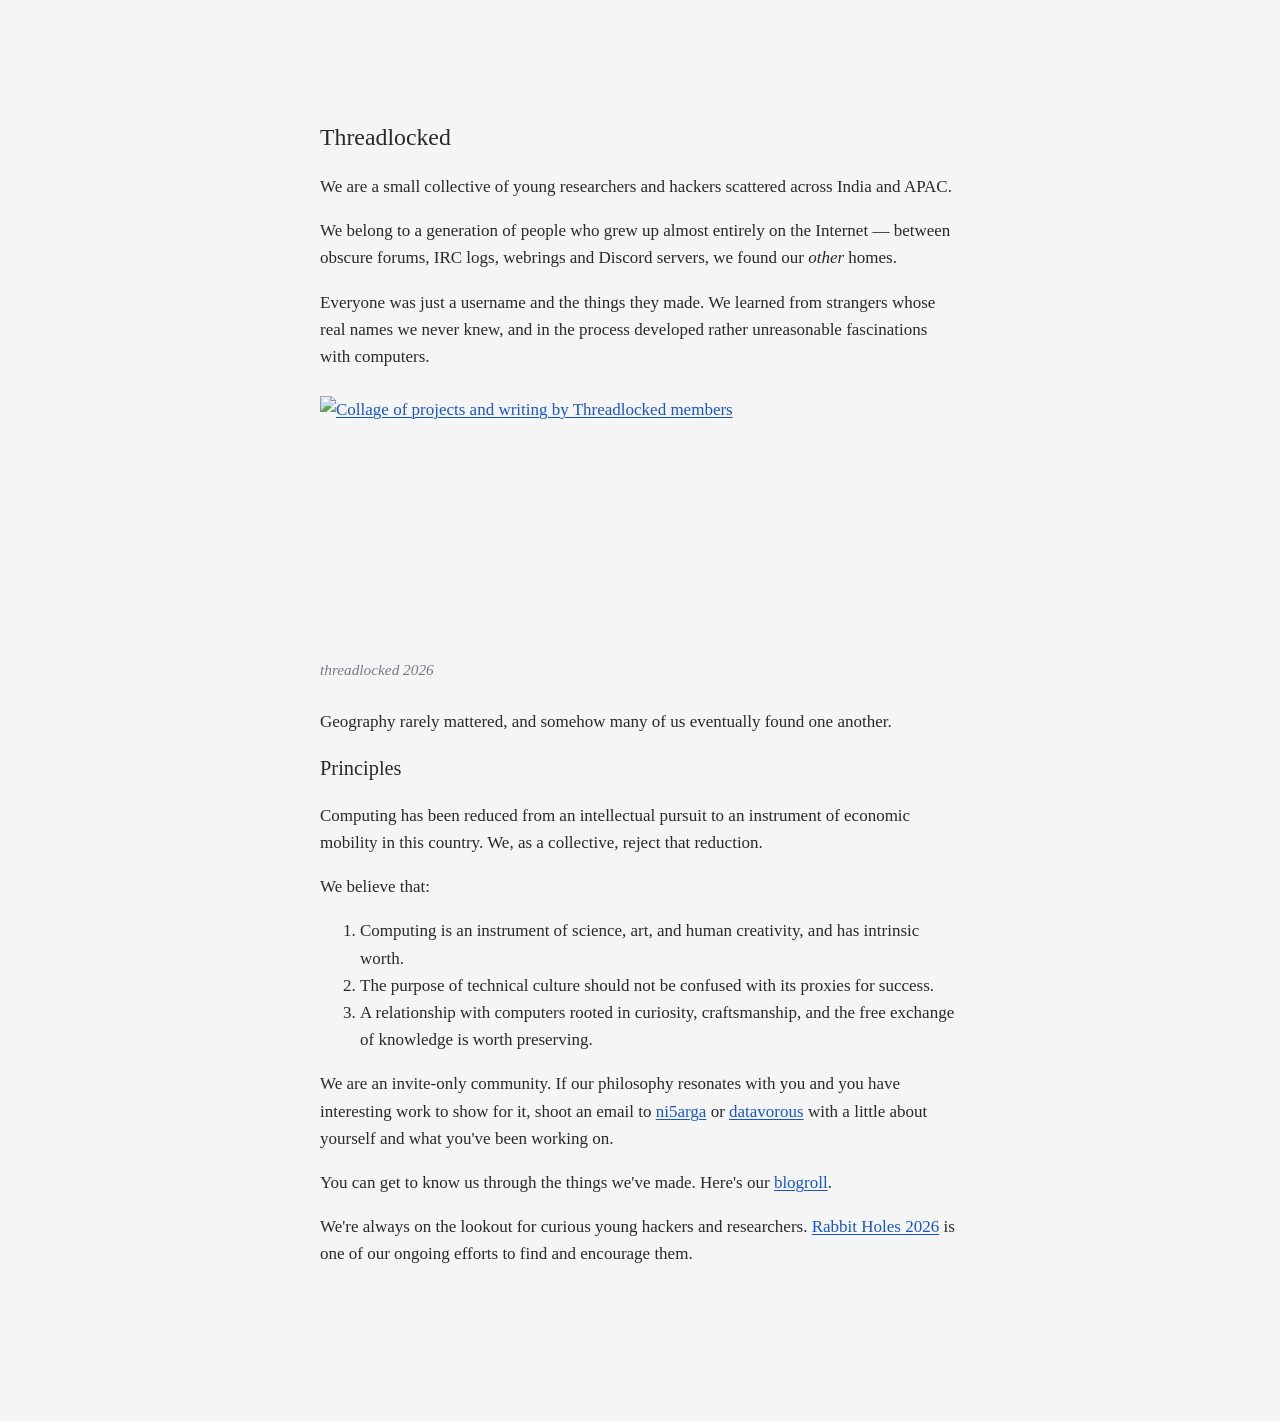
==== index.html @ 8ff92d9f "feat: add community blogroll" ====
<!doctype html>
<html lang="en">
<head>
  <meta charset="utf-8">
  <meta name="viewport" content="width=device-width, initial-scale=1">
  <title>Threadlocked</title>
  <link rel="icon" href="favicons/tl.png" type="image/png">
  <link rel="stylesheet" href="style.css?v=2026-10-23-links">
</head>
<body>
  <main>
    <h1>Threadlocked</h1>
    <p>We are a small collective of young researchers and hackers scattered across India and APAC.</p>
    <p>We belong to a generation of people who grew up almost entirely on the Internet — between obscure forums, IRC logs, webrings and Discord servers, we found our <em>other</em> homes.</p>
    <p>Everyone was just a username and the things they made. We learned from strangers whose real names we never knew, and in the process developed rather unreasonable fascinations with computers.</p>
    <figure>
      <a href="media/threadlocked-2026-2560.webp" aria-label="View a larger version of the Threadlocked 2026 collage">
        <img src="media/threadlocked-2026-1600.webp" srcset="media/threadlocked-2026-640.webp 640w, media/threadlocked-2026-1280.webp 1280w, media/threadlocked-2026-1600.webp 1600w" sizes="(max-width: 480px) calc(100vw - 2.5em), (max-width: 691px) calc(100vw - 3em), 640px" width="1600" height="641" loading="lazy" decoding="async" alt="Collage of projects and writing by Threadlocked members">
      </a>
      <figcaption>threadlocked 2026</figcaption>
    </figure>
    <p>Geography rarely mattered, and somehow many of us eventually found one another.</p>
    <h2>Principles</h2>
    <p>Computing has been reduced from an intellectual pursuit to an instrument of economic mobility in this country. We, as a collective, reject that reduction.</p>
    <p>We believe that:</p>
    <ol>
    <li>Computing is an instrument of science, art, and human creativity, and has intrinsic worth.</li>
    <li>The purpose of technical culture should not be confused with its proxies for success.</li>
    <li>A relationship with computers rooted in curiosity, craftsmanship, and the free exchange of knowledge is worth preserving.</li>
    </ol>
    <p>We are an invite-only community.  If our philosophy resonates with you and you have interesting work to show for it, shoot an email to <a href="mailto:hello@ni5arga.com">ni5arga</a> or <a href="mailto:datavorous.work@gmail.com">datavorous</a> with a little about yourself and what you&#39;ve been working on.</p>
    <p>You can get to know us through the things we've made. Here's our <a href="/blogroll/">blogroll</a>.</p>
    <p>We&#39;re always on the lookout for curious young hackers and researchers. <a href="/rabbit/">Rabbit Holes 2026</a> is one of our ongoing efforts to find and encourage them.</p>
  </main>
</body>
</html>
---- style.css ----
body {
  max-width: 640px;
  margin: 0 auto;
  padding: 6em 1.5em 8em;
  font-family: Georgia, serif;
  font-size: 17px;
  line-height: 1.6;
  color: #292929;
  background: #f5f5f5;
}
h1, h2, h3 {
  font-family: Georgia, serif;
  font-weight: normal;
}
h1 { font-size: 1.4em; }
h2 { font-size: 1.2em; }
h3 { font-size: 1em; }
.article-date { margin-top: -.6em; color: #767a82; font-size: .9em; }
strong { font-weight: normal; font-style: italic; }
a, a:visited {
  color: #1656cc;
  text-decoration-line: underline;
  text-decoration-style: solid;
  text-decoration-color: currentColor;
  text-decoration-thickness: 1px;
  text-underline-offset: .12em;
}
a .link-icon { display: inline-block; width: 1em; height: 1em; max-width: none; margin-right: .28em; vertical-align: -.12em; object-fit: contain; }
figure { width: 100%; max-width: 100%; margin: 1.5em 0; }
img { display: block; max-width: 100%; height: auto; }
figure img { width: 100%; }
figcaption { margin-top: .4em; color: #767a82; font-size: .9em; font-style: italic; }
@media (max-width: 480px) {
  body { font-size: 17px; padding: 4em 1.25em 6em; }
}
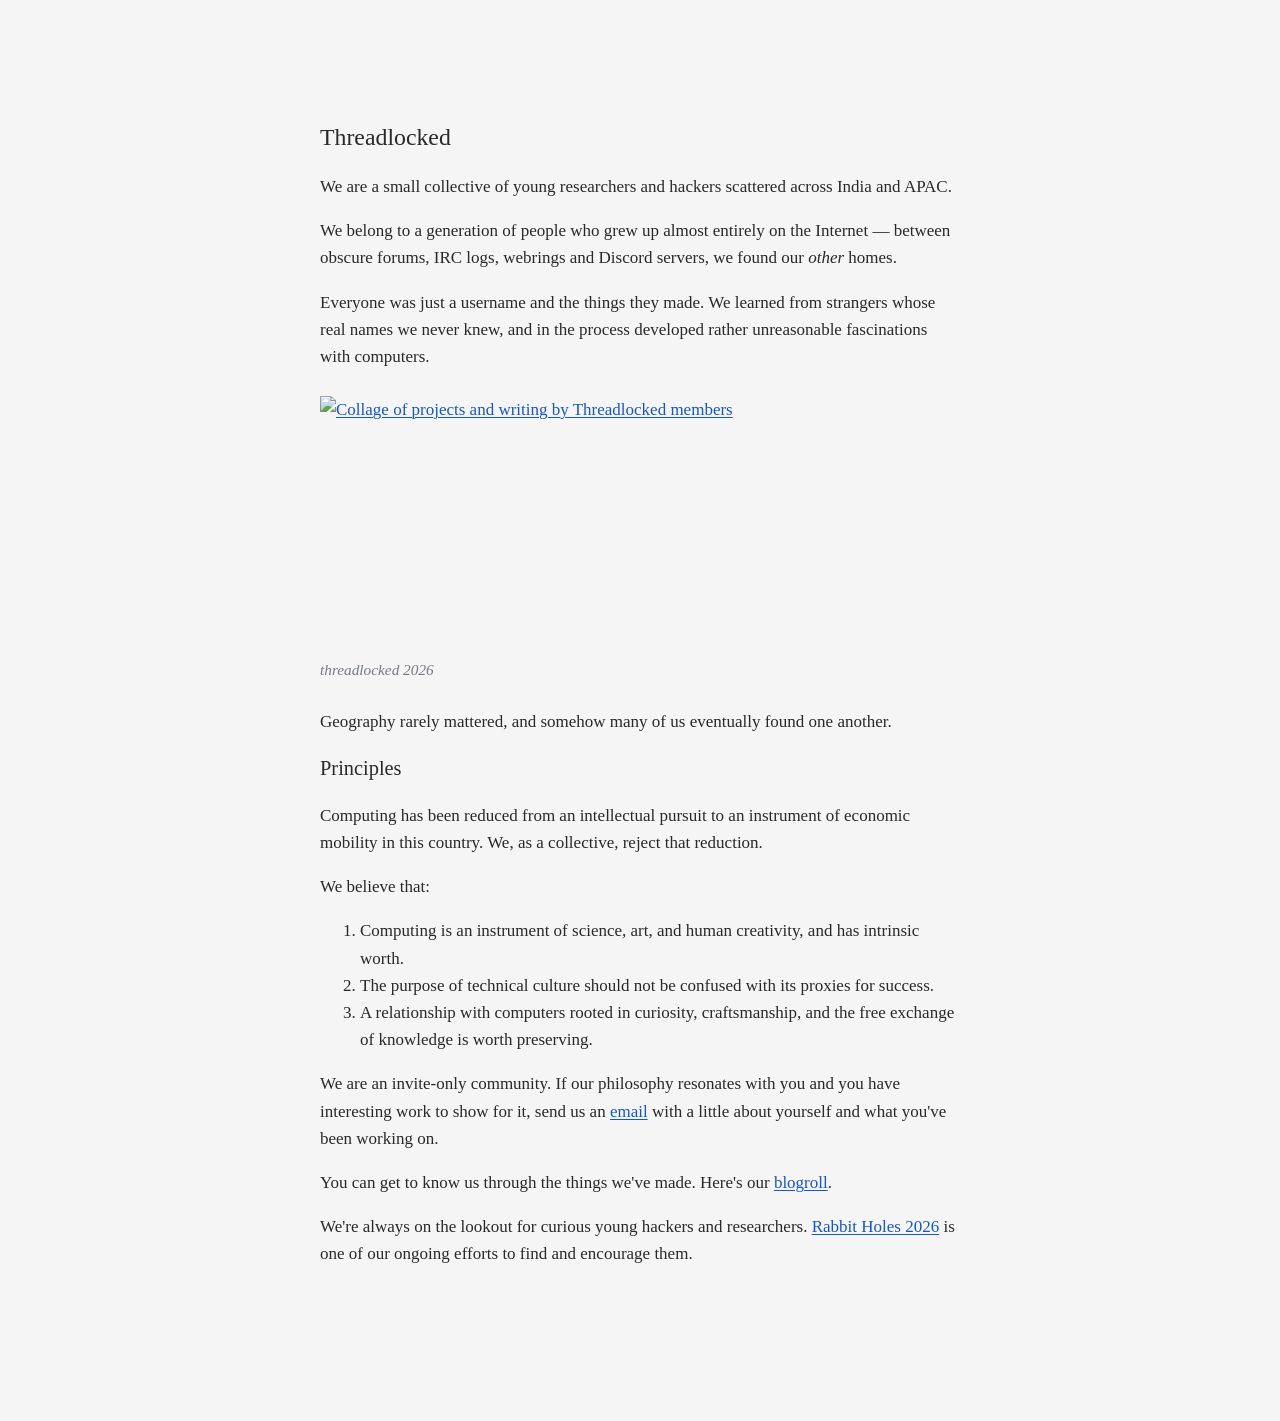
==== commit a6338eff: "fix: update homepage contact email" ====
--- a/index.html
+++ b/index.html
@@ -6,6 +6,7 @@
   <title>Threadlocked</title>
   <link rel="icon" href="favicons/tl.png" type="image/png">
   <link rel="stylesheet" href="style.css?v=2026-10-23-links">
+  <meta name="google-site-verification" content="FyJlYAPuUPqlWI08Z61ZL1VDj6CJgbyM9QbIZDSPmDk" />
 </head>
 <body>
   <main>
@@ -28,7 +29,7 @@
     <li>The purpose of technical culture should not be confused with its proxies for success.</li>
     <li>A relationship with computers rooted in curiosity, craftsmanship, and the free exchange of knowledge is worth preserving.</li>
     </ol>
-    <p>We are an invite-only community.  If our philosophy resonates with you and you have interesting work to show for it, shoot an email to <a href="mailto:hello@ni5arga.com">ni5arga</a> or <a href="mailto:datavorous.work@gmail.com">datavorous</a> with a little about yourself and what you&#39;ve been working on.</p>
+    <p>We are an invite-only community.  If our philosophy resonates with you and you have interesting work to show for it, send us an <a href="mailto:threadlocking@gmail.com">email</a> with a little about yourself and what you&#39;ve been working on.</p>
     <p>You can get to know us through the things we've made. Here's our <a href="/blogroll/">blogroll</a>.</p>
     <p>We&#39;re always on the lookout for curious young hackers and researchers. <a href="/rabbit/">Rabbit Holes 2026</a> is one of our ongoing efforts to find and encourage them.</p>
   </main>
